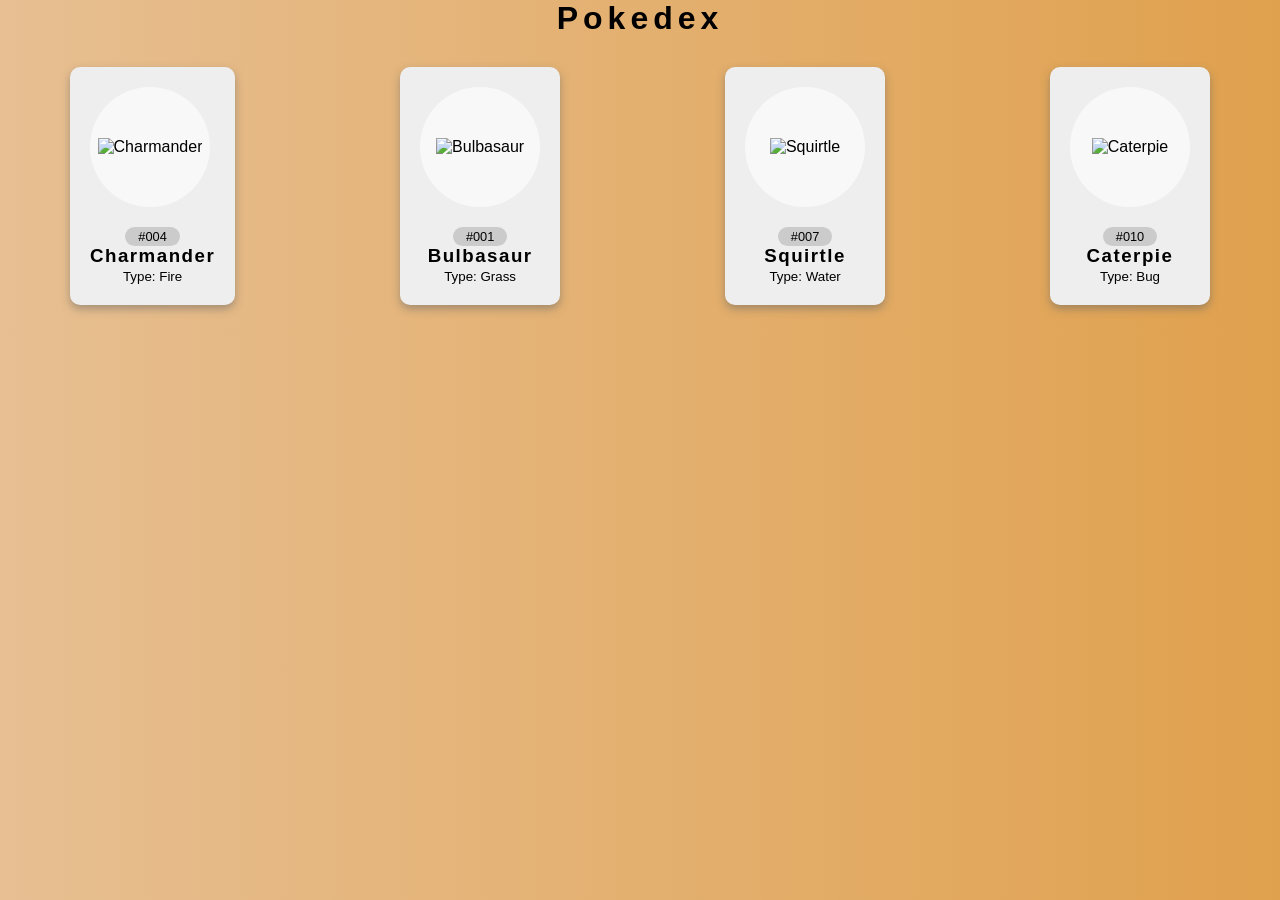
==== Pokedex.html @ 9298e4c4 "Add files via upload" ====
<!DOCTYPE html>
<html lang="pt-br">

<head>
    <meta charset="UTF-8">
    <meta name="viewport" content="width=device-width, initial-scale=1.0">

    <title>Pokedex</title>

    <link rel="stylesheet" href="style.css">
</head>

<body>

    <h1>Pokedex</h1>

    <div class="pokeContainer" id="pokeContainer">

        <div class="pokemon">
            <div class="imgContainer">
                <img src="https://raw.githubusercontent.com/PokeAPI/sprites/master/sprites/pokemon/4.png" alt="Charmander">
            </div>

            <div class="info">
                <span class="number">#004</span>
                <h3 class="name">Charmander</h3>
                <small class="type">Type: Fire</small>
            </div>
        </div>


        <div class="pokemon">
            <div class="imgContainer">
                <img src="https://raw.githubusercontent.com/PokeAPI/sprites/master/sprites/pokemon/1.png" alt="Bulbasaur">
            </div>

            <div class="info">
                <span class="number">#001</span>
                <h3 class="name">Bulbasaur</h3>
                <small class="type">Type: Grass</small>
            </div>
        </div>


        <div class="pokemon">
            <div class="imgContainer">
                <img src="https://raw.githubusercontent.com/PokeAPI/sprites/master/sprites/pokemon/7.png" alt="Squirtle">
            </div>

            <div class="info">
                <span class="number">#007</span>
                <h3 class="name">Squirtle</h3>
                <small class="type">Type: Water</small>
            </div>
        </div>


        <div class="pokemon">
            <div class="imgContainer">
                <img src="https://raw.githubusercontent.com/PokeAPI/sprites/master/sprites/pokemon/10.png" alt="Caterpie">
            </div>

            <div class="info">
                <span class="number">#010</span>
                <h3 class="name">Caterpie</h3>
                <small class="type">Type: Bug</small>
            </div>
        </div>

    </div>

    <script src="script.js"></script>

</body>
</html>
---- style.css ----
@import url('https://fonts.googleapis.com/css2?family=Roboto:wght@400;700&display=swap');

* {
    margin: 0;
    padding: 0;
    box-sizing: border-box;
    font-family: 'Lato', sans-serif;
}

body {
    background: linear-gradient(to right, #e7bf92, #e0a14e);
    display: flex;
    flex-direction: column;
    align-items: center;
    justify-content: center;
}

h1 {
    letter-spacing: 5px;
}

.pokeContainer {
    display: flex;
    flex-wrap: wrap;
    align-items: center;
    justify-content: space-between;
    width: 100%;
    max-width: 1200px;
    margin: 0 auto;
    padding: 20px;
}

.pokemon {
    background-color: #eee;
    border-radius: 10px;
    box-shadow: 0 4px 8px rgba(100, 100, 100, 0.5);
    margin: 10px;
    padding: 20px;
    text-align: center;
}

.imgContainer {
    display: flex;
    justify-content: center;
    align-items: center;
    background-color: rgba(255, 255, 255, 0.6);
    border-radius: 50%;
    width: 120px;
    height: 120px;
    text-align: center;
}

.imgContainer img {
    max-width: 90%;
}

.info {
    margin-top: 20px;
}

.number {
    background-color: rgba(0, 0, 0, 0.15);
    padding: 2px 13px;
    border-radius: 10px;
    font-size: 0.8rem;
}

.name {
    margin-top: 15px 0 7px;
    letter-spacing: 1.5px;

}
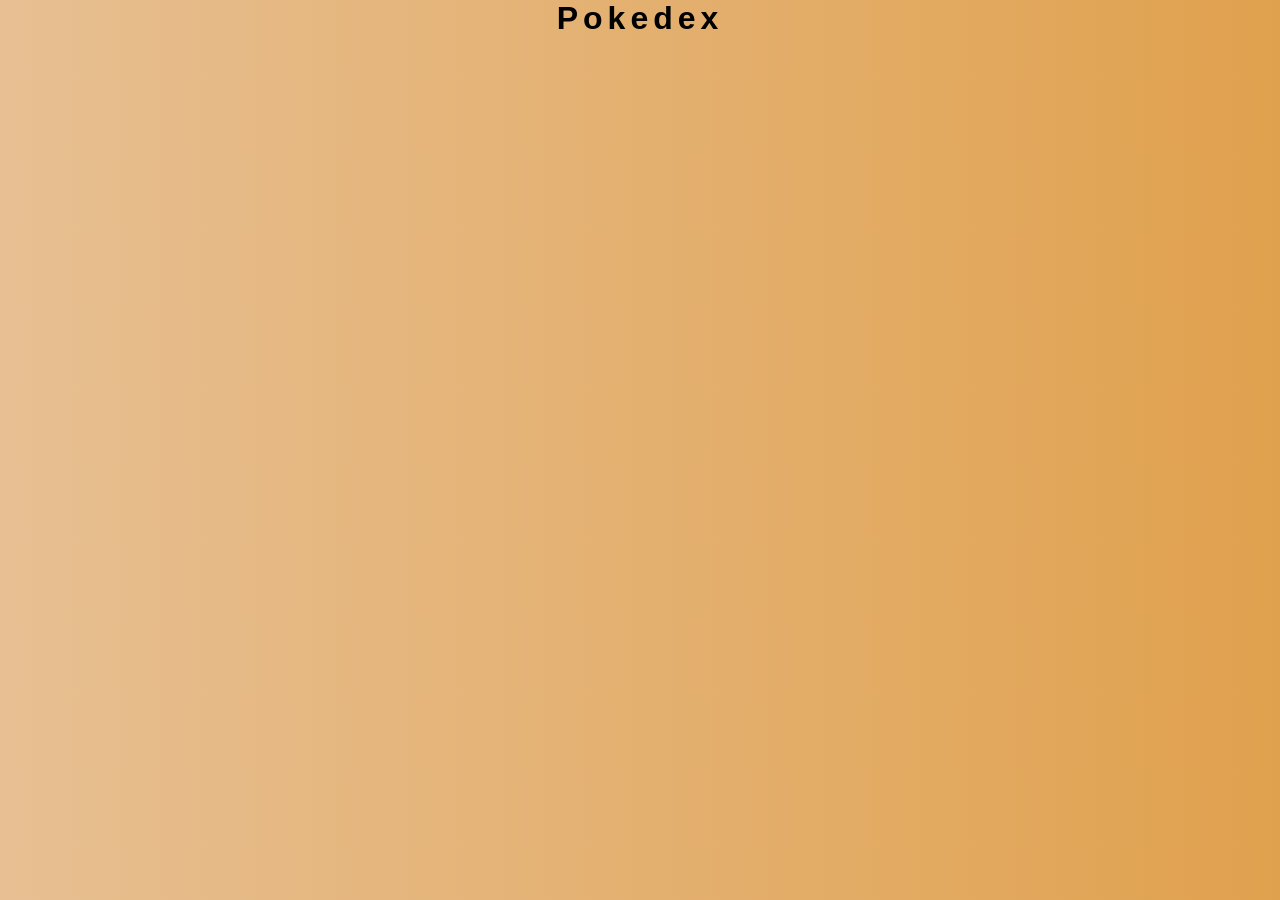
==== commit aea5781e: "Add files via upload" ====
--- a/Pokedex.html
+++ b/Pokedex.html
@@ -5,7 +5,7 @@
     <meta charset="UTF-8">
     <meta name="viewport" content="width=device-width, initial-scale=1.0">
 
-    <title>Pokedex</title>
+    <title>Pokedex do Brizz</title>
 
     <link rel="stylesheet" href="style.css">
 </head>
@@ -16,56 +16,6 @@
 
     <div class="pokeContainer" id="pokeContainer">
 
-        <div class="pokemon">
-            <div class="imgContainer">
-                <img src="https://raw.githubusercontent.com/PokeAPI/sprites/master/sprites/pokemon/4.png" alt="Charmander">
-            </div>
-
-            <div class="info">
-                <span class="number">#004</span>
-                <h3 class="name">Charmander</h3>
-                <small class="type">Type: Fire</small>
-            </div>
-        </div>
-
-
-        <div class="pokemon">
-            <div class="imgContainer">
-                <img src="https://raw.githubusercontent.com/PokeAPI/sprites/master/sprites/pokemon/1.png" alt="Bulbasaur">
-            </div>
-
-            <div class="info">
-                <span class="number">#001</span>
-                <h3 class="name">Bulbasaur</h3>
-                <small class="type">Type: Grass</small>
-            </div>
-        </div>
-
-
-        <div class="pokemon">
-            <div class="imgContainer">
-                <img src="https://raw.githubusercontent.com/PokeAPI/sprites/master/sprites/pokemon/7.png" alt="Squirtle">
-            </div>
-
-            <div class="info">
-                <span class="number">#007</span>
-                <h3 class="name">Squirtle</h3>
-                <small class="type">Type: Water</small>
-            </div>
-        </div>
-
-
-        <div class="pokemon">
-            <div class="imgContainer">
-                <img src="https://raw.githubusercontent.com/PokeAPI/sprites/master/sprites/pokemon/10.png" alt="Caterpie">
-            </div>
-
-            <div class="info">
-                <span class="number">#010</span>
-                <h3 class="name">Caterpie</h3>
-                <small class="type">Type: Bug</small>
-            </div>
-        </div>
 
     </div>
 
